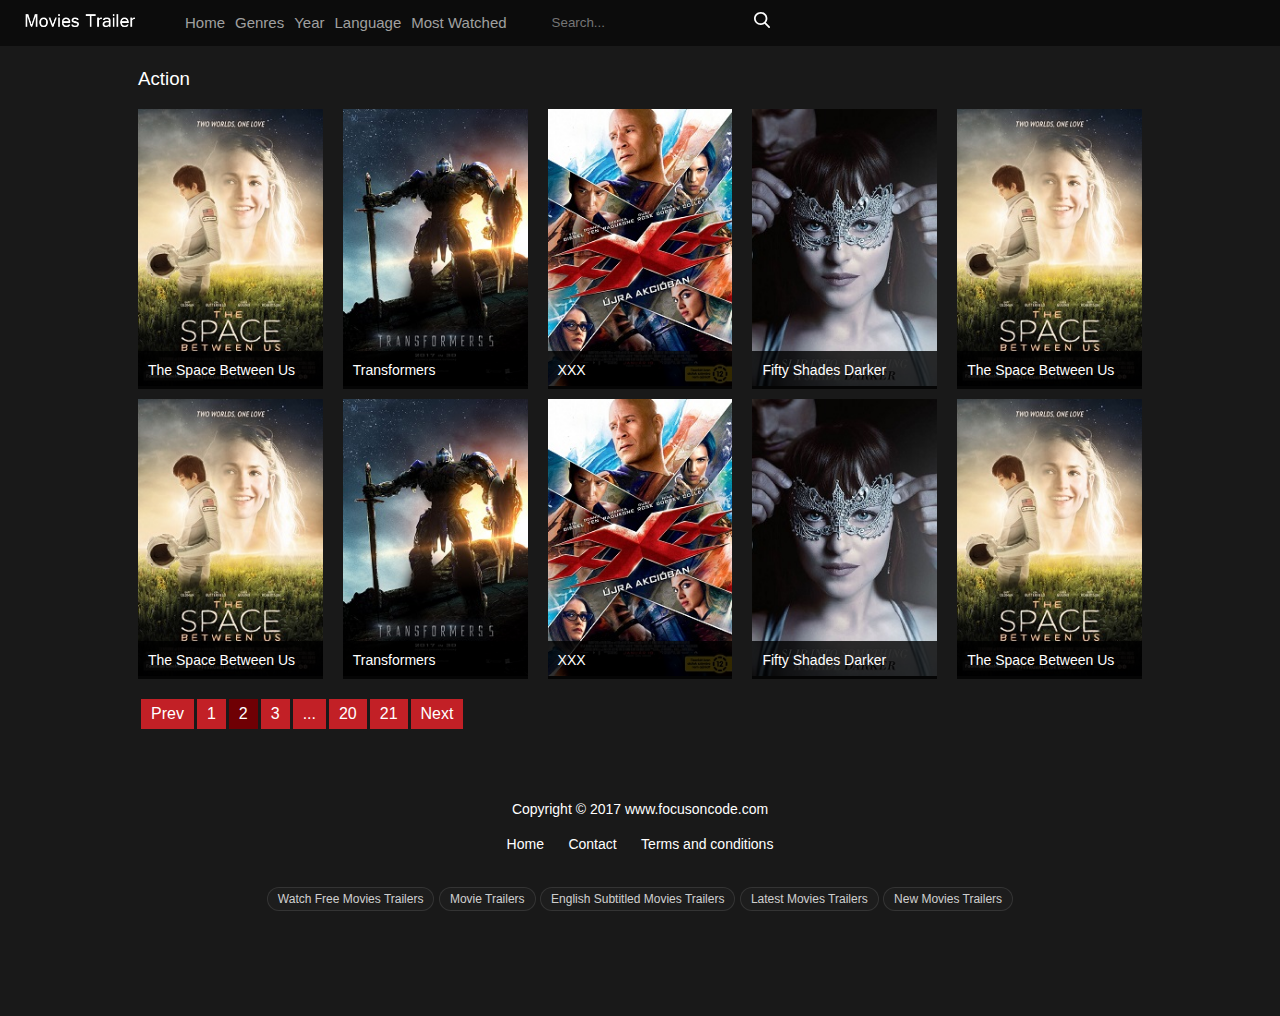
==== CS353/CS353/WebHomepage/genre.html @ dbf401f7 "code uploaded" ====
<!DOCTYPE html>
<html lang="en">
<head>
	<meta charset="utf-8">
	<title>Action</title>
	<meta name="viewport" content="width=device-width, initial-scale=1, minimum-scale=1, maximum-scale=1">

	<!-- Link Swiper's CSS -->
	<link rel="stylesheet" href="css/swiper.min.css">
	<link rel="stylesheet" href="css/styles.css">

	<script src="js/jquery-3.1.1.min.js"></script>
	<script src="js/script.js"></script>


	<!-- Demo styles -->
	<style>



	</style>
</head>
<body>
	<div class="wrapper">

		<header class="header">
			<figure class="logo"><a href="index.html"><img src="img/logo.png" alt="Logo"></figure></a>
			<nav class="menu">
				<ul>
					<li><a href="index.html">Home</a></li>
					<li><a>Genres</a>
						<ul>
							<li><a href="genre.html">Action</a></li>
							<li><a href="genre.html">Comedy</a></li>
							<li><a href="genre.html">Drama</a></li>
							<li><a href="genre.html">Romance</a></li>
						</ul>
					</li>
					<li><a>Year</a>
						<ul>
							<li><a href="year.html">2017</a></li>
							<li><a href="year.html">2016</a></li>
							<li><a href="year.html">2015</a></li>
							<li><a href="year.html">2014</a></li>
						</ul>
					</li>
					<li><a>Language</a>
						<ul>
							<li><a href="language.html">English</a></li>
							<li><a href="language.html">German</a></li>
						</ul>
					</li>
					<li><a href="mostwatched.html">Most Watched</a></li>
					<li class="mobsearch">
						<form class="mobform">
							<input type="text" name="s" class="mobsearchfield" placeholder="Search...">
							<input type="submit" value="" class="mobsearchsubmit">
						</form>
					</li>
				</ul>
			</nav>
			<form class="search">
				<input type="text" name="s" class="searchfield" placeholder="Search...">
				<input type="submit" value="" class="searchsubmit">
			</form>

			<div class="toggle"><img src="img/menu.svg"></div>
		</header>
		
		<main class="content">
			<section class="centered">
				<h3>Action</h3>
				<div class="movies">
					<div class="mov">
						<a href="single.html">
							<img src="images/9.jpg">
							<h2 class="movietitle">The Space Between Us</h2>
						</a>
					</div>
					<div class="mov">
						<a href="single.html">
							<img src="images/7.jpg">
							<h2 class="movietitle">Transformers</h2>
						</a>
					</div>
					<div class="mov">
						<a href="single.html">
							<img src="images/8.jpg">
							<h2 class="movietitle">XXX</h2>
						</a>
					</div>
					<div class="mov">
						<a href="single.html">
							<img src="images/6.jpg">
							<h2 class="movietitle">Fifty Shades Darker</h2>
						</a>
					</div>
					<div class="mov">
						<a href="single.html">
							<img src="images/9.jpg">
							<h2 class="movietitle">The Space Between Us</h2>
						</a>
					</div>
					<div class="mov">
						<a href="single.html">
							<img src="images/9.jpg">
							<h2 class="movietitle">The Space Between Us</h2>
						</a>
					</div>
					<div class="mov">
						<a href="single.html">
							<img src="images/7.jpg">
							<h2 class="movietitle">Transformers</h2>
						</a>
					</div>
					<div class="mov">
						<a href="single.html">
							<img src="images/8.jpg">
							<h2 class="movietitle">XXX</h2>
						</a>
					</div>
					<div class="mov">
						<a href="single.html">
							<img src="images/6.jpg">
							<h2 class="movietitle">Fifty Shades Darker</h2>
						</a>
					</div>
					<div class="mov">
						<a href="single.html">
							<img src="images/9.jpg">
							<h2 class="movietitle">The Space Between Us</h2>
						</a>
					</div>
				</div>
				<nav class="pagination">
					<ul>
						<li><a href="#">Prev</a></li>
						<li><a href="#">1</a></li>
						<li><a href="#" class="menuactive">2</a></li>
						<li><a href="#">3</a></li>
						<li><a href="#">...</a></li>
						<li><a href="#">20</a></li>
						<li><a href="#">21</a></li>
						<li><a href="#">Next</a></li>
					</ul>
				</nav>
			</section>

		</main>

		<footer class="footer">
			<div class="copyright"><p>Copyright &copy 2017 www.focusoncode.com</p></div>
			<div class="footermenu">
				<ul>
					<li><a href="index.html">Home</a></li>
					<li><a href="contact.html">Contact</a></li>
					<li><a href="terms.html">Terms and conditions</a></li>
				</ul>
			</div>
			<div class="tags">
				<ul>
					<li>Watch Free Movies Trailers</li>
					<li>Movie Trailers</li>
					<li>English Subtitled Movies Trailers</li>
					<li>Latest Movies Trailers</li>
					<li>New Movies Trailers</li>

				</ul>
			</div>

		</footer>

		
	</div>
</body>
</html>
---- CS353/CS353/WebHomepage/css/styles.css ----
/* Reset */
html, body, div, span, applet, object, iframe,
h1, h2, h3, h4, h5, h6, p, blockquote, pre,
a, abbr, acronym, address, big, cite, code,
del, dfn, em, font, img, ins, kbd, q, s, samp,
small, strike, strong, sub, sup, tt, var,
b, u, i, center,
dl, dt, dd, ol, ul, li,
fieldset, form, label, legend,
table, caption, tbody, tfoot, thead, tr, th, td {background: transparent;border: 0;margin: 0;padding: 0;vertical-align: baseline;}
body {line-height: 1;}
h1, h2, h3, h4, h5, h6 {clear: both;font-weight: normal;}
ol, ul {list-style: none;}
blockquote {quotes: none;}
blockquote:before, blockquote:after {content: '';content: none;}
del {text-decoration: line-through;}
table {border-collapse: collapse;border-spacing: 0;}
a img {border: none;}
body{font-family: arial,sans-serif; background-color: #191919; position: relative;height: 100%;}

.wrapper{float: left; width: 100%; position: relative;}
.content{float: left; width: 100%;}
.header{position: absolute; top:0; right: 0; left:0;background-color: rgba(0,0,0,0.5); z-index: 999;}
.logo{float: left; margin: 0 20px; padding: 0;}
.logo img{float: left; max-width: 120px; width: 100%; padding: 10px 0;}
.menu{float: left;}
.menu > ul{float: left; margin: 0 20px;}
.menu > ul > li{list-style:none; float: left; position: relative; cursor: pointer;}
.menu > ul > li > a{float:left;text-decoration: none; color: #a0a0a0; font-size: 15px; padding: 15px 5px;}
.menu > ul > li:hover > a{color:#fff;}
.menu > ul > li:hover ul{display: block;}

.menu > ul > li > ul{display:none;position: absolute;top: 45px;background-color: #000;width: 200px;}
.menu > ul > li > ul > li{float: left; width: 100%;border-bottom: 1px solid #2d2d2d;}
.menu > ul > li > ul > li:last-child{border: none;}
.menu > ul > li > ul > li > a{float: left;padding: 5px 10px;text-decoration: none;color: #959595; width: calc(100% - 20px); font-size: 14px;}
.menu > ul > li > ul > li:hover a{color:#fff;}
.toggle{float: right; display: none; cursor: pointer;}
.toggle img{max-width: 20px;padding: 14px;}


.search{float: left;margin: 0 20px;}
.searchfield{float: left; width: 200px;margin: 10px 0; border-bottom: 1px solid transparent; border-right:none;border-left:none; border-top:none; padding:5px 0px; background: transparent;outline: none;}
.searchfield:focus{border-bottom: 1px solid #a0a0a0;}
.searchsubmit{cursor:pointer;float: left;background: transparent;border: none;background-size: 16px;background-image: url(../img/search.svg);width: 20px;height: 20px;margin: 10px 0;background-repeat: no-repeat;background-position: center;outline: none;}
.mobsearch{display: none;}


/* swiper */

.homeslider > .swiper-container > .swiper-wrapper > .swiper-slide > .caption{color: #ffffff;z-index: 999;position: absolute; top: 0; bottom: 0;left: 0;right:0; background-color: rgba(0,0,0,0.5); z-index: 99;}
.homeslider > .swiper-container > .swiper-wrapper > .swiper-slide > .caption > .captioninside{top: 100px; left: 50px; position: absolute; text-align: left; max-width: 40%;}
.homeslider > .swiper-container > .swiper-wrapper > .swiper-slide > .caption > .captioninside h3{font-size: 22px; color:#fff; padding: 10px 0; display: block;}
.homeslider > .swiper-container > .swiper-wrapper > .swiper-slide > .caption > .captioninside p{left; font-size: 16px; color:#fff; display: block;}
.playbutton{padding: 10px 20px; color:#fff; background-color: #C10E0E; display: inline-block; margin: 10px 0; text-decoration: none; border-radius: 3px;}
.homeslider > .swiper-container > .swiper-pagination > .swiper-pagination-bullet{width: 15px; height: 15px;}
.homeslider > .swiper-container > .swiper-pagination > .swiper-pagination-bullet-active{background:#fff;}

.homeslider{float: left; width: 100%;}
.homeslider > .swiper-container {width: 100%;height:100%; max-height:500px;margin: 0px auto;position: relative;}
.homeslider > .swiper-container > .swiper-wrapper > .swiper-slide {text-align: center;font-size: 18px;background: #fff;display: -webkit-box;display: -ms-flexbox;display: -webkit-flex;display: flex;-webkit-box-pack: center;-ms-flex-pack: center;-webkit-justify-content: center;justify-content: center;-webkit-box-align: center;-ms-flex-align: center;-webkit-align-items: center;align-items: center;}
.homeslider > .swiper-container > .swiper-wrapper > .swiper-slide > img{max-width: 100%; width: 100%;}

.recentlider > .swiper-container {width: 100%;height: 500px;margin: 0px auto;position: relative;}

.nextdirection{ position: absolute; right: 0; top:0; width: 40px; bottom: 0; background-color: rgba(0,0,0,0.8); z-index: 999; color:#fff; cursor: pointer;}
.nextdirection img{position: absolute;top:calc(50% - 12px); right: 8px;}

.leftdirection{ position: absolute; left: 0; top:0; width: 40px; bottom: 0; background-color: rgba(0,0,0,0.8); z-index: 999; color:#fff; cursor: pointer;}
.leftdirection img{position: absolute;top:calc(50% - 12px); left: 7px;}
.swiper-button-disabled{opacity: 0.3;}
.recentlider > .swiper-container > .swiper-slide {text-align: center;font-size: 18px;background: #fff;display: -webkit-box;display: -ms-flexbox;display: -webkit-flex;display: flex;-webkit-box-pack: center;-ms-flex-pack: center;-webkit-justify-content: center;justify-content: center;-webkit-box-align: center;-ms-flex-align: center;-webkit-align-items: center;align-items: center;}
.swiper-slide > a > img{max-width: 100%;}
.panel{float: left; width: 100%; margin: 20px 0;}
.panel h2{font-size: 22px; color:#fff; padding: 10px 20px;}

.footer{float: left; width: 100%; margin: 30px 0 0 0; text-align: center;}
.copyright{float: left;width: 100%; text-align: center; color:#fff; font-size: 14px; padding: 20px 0;}
.footermenu{float: left; width: 100%; text-align: center;}
.footermenu ul{float: left; width: 100%; text-align: center;}
.footermenu ul li{display: inline; list-style: none; padding: 0 10px;}
.footermenu ul li a{text-decoration: none; color:#fff;font-size: 14px;}

.tags{float: left; width: 100%; text-align: center; padding: 30px 0 100px 0;}
.tags ul{float: left; width: 100%; text-align: center;}
.tags ul li{display: inline; list-style: none; font-size: 12px; padding: 0 10px; background-color: rgba(255, 255, 255, 0.02); color:rgba(255,255,255, 0.8); border-radius: 20px; border: 1px solid rgba(255,255,255, 0.1); padding: 5px 10px;display: inline-block; margin: 5px 0;}

.hometitle{position: absolute;bottom: 3px;line-height: 1.3;background-color: rgba(0,0,0,0.8);left: 0;right: 0;padding: 7px;font-size: 14px;color: #fff;}

.single{max-width: 1200px; width: 100%; margin: 50px auto;padding: 10px; width: calc(100% - 20px);}

.trailer{float: left;width: calc(100% - 20px); margin:20px 0;background-color: #202020;padding: 10px; box-shadow: 0px 1px 2px rgba(0,0,0, 0.3);}
.trailer h3{float:left;padding: 0 10px; margin-bottom: 10px; color:#fff;padding: 0 10px; width: calc(100% - 20px);}
.trailer_frame {float: none;clear: both;width: 100%;position: relative;padding-bottom: 35%;padding-top: 25px;height: 0;}
.trailer_frame iframe {position: absolute;top: 0;left: 0;width: 100%;height: 100%;}

.movie{float: left;width: calc(100% - 20px);background-color: #202020;padding: 10px; box-shadow: 0px 1px 2px rgba(0,0,0, 0.3);}
.movie img{float: left;}
.movie ul{float: left; margin: 0 20px;width: calc(100% - 590px);}
.movie ul li{float: left; display: block; clear:both;color:#fff; padding: 0 0 10px 0;line-height: 1.4}
.movie ul li:first-child{font-weight: bold; font-size: 22px;}
.movie ul li a{color:#c22026; text-decoration: none;}

.links{float: left;width: calc(100% - 20px); margin:20px 0;background-color: #202020;padding: 10px; box-shadow: 0px 1px 2px rgba(0,0,0, 0.3);}
.links h3{float:left;padding: 0 10px; margin-bottom: 10px; color:#fff;    padding: 0 10px;}
.dlinks,.wlinks{float: left; width: calc(100% - 20px); margin: 10px;}
.dlinks li, .wlinks li{ display: inline; float: left; margin: 0px 10px 5px 0px;}
.dlinks li a, .wlinks li a{float: left; padding: 7px 10px; background-color: #c22026; font-size:14px; border-radius:2px;text-decoration:none; color:#fff;box-shadow: 0px 1px 2px rgba(0,0,0, 0.5);}

.comments{float: left;width: calc(100% - 20px); margin:0 0 20px 0;background-color: #202020;padding: 10px; box-shadow: 0px 1px 2px rgba(0,0,0, 0.3);}
.comments h3{float:left;padding: 0 10px; margin-bottom: 10px; color:#fff;    padding: 0 10px;}

.related{float: left;width: calc(100% - 20px); margin:0 0 20px 0;background-color: #202020;padding: 10px; box-shadow: 0px 1px 2px rgba(0,0,0, 0.3);}
.related h3{float:left;padding: 0 10px; margin-bottom: 10px; color:#fff; width: calc(100% - 20px)}
.relatemovie{float: left;width: calc(16.6% - 15px); margin: 0 5px 10px 10px; position: relative;}
.relatemovie img{max-width: 100%; width: 100%;}
.relatedname{position: absolute;bottom: 3px; left: 0;right: 0; background-color:rgba(0,0,0,0.8); padding: 5px 10px;line-height: 1.4;font-size: 14px; }
.relatemovie a{color:#fff; text-decoration: none;}

.centered{max-width: 1024px; width: 100%; margin:70px auto;}
.centered h3{float:left;padding: 0 10px; margin-bottom: 10px; color:#fff; width: calc(100% - 20px)}
.movies{float: left; width: 100%;}
.mov{float: left; width: calc(20% - 20px); padding:10px 10px 0 10px; position: relative; }
.mov img{max-width: 100%;}
.mov:hover img{opacity: 0.7;}
.movietitle{position: absolute; line-height: 1.3; bottom: 0; right: 10px;left:10px; padding: 10px; background-color: rgba(0,0,0,0.8); color:#fff; font-size: 14px; }

.pagination{float: left; width: 100%; margin: 20px 0;}
.pagination ul{float: left; width: calc(100% - 20px); margin: 0 10px;}
.pagination ul li{display: inline; list-style: none; float: left; margin-left: 3px; margin-bottom: 3px;}
.pagination ul li a{text-decoration: none; float: left; padding: 7px 10px; background-color: #c22026; color:#fff;}
.menuactive{background-color: #6f0004 !important}
.pagination ul li:hover a{background-color: #6f0004;}

.textcontent{float: left; width: calc(100% - 20px); padding: 0 10px;}
.textcontent p{padding: 10px 0; color:#fff; font-size: 14px; line-height: 1.4;}


.contact{float: left; width: calc(100% - 20px); padding: 0 10px;}
#myForm{float: left; width: 100%;}
#myForm input[type='text']{float: left; width: calc(100% - 20px); padding: 10px; margin-bottom: 20px; border:none; outline: none;background-color: #cecece;}
#myForm textarea{float: left; width: calc(100% - 20px); padding:10px; border:none; margin-bottom: 10px; height: 150px; outline: none;background-color: #cecece;}
#myForm label{float:left; width: 100%; color: #fff; margin-bottom:5px;margin-top:10px;}
#myForm input[type='submit']{float: left; width: 100%; padding: 10px 10px; margin-bottom: 20px; margin-top: 20px; color:#fff; border:none; background-color: #c22026; outline:none; cursor: pointer;}
.success{float:left; width: 100%; margin:20px 0; text-align: center; background-color: #8BC34A; color:#fff; padding: 10px 0;}
.error{float:left; width: 100%; margin:20px 0; text-align: center; background-color: #F44336; color:#fff; padding: 10px 0;}

@media all and (max-width: 1024px){
	.toggle{display: block;}
	.search{display: none;}
	.menu{position: absolute; top:44px; left: 0; right: 0;display: none;}
	.menu > ul{width: 100%; margin: 0; background-color: #000;}
	.menu > ul > li{float: left; width: 100%;border-bottom: 1px solid #252525;}
	.menu > ul > li:last-child{border:none;}
	.menu > ul > li > a{padding:10px;}
	.menu > ul > li > ul{position: relative;top: 0;width: 100%;background-color: #1f1f1f;float: left;}
	.menu > ul > li > ul > li > a{padding: 10px;}
	.mobsearch{display: block;}
	.mobform{float: left; width: 100%; position: relative;}
	.mobsearchfield{float: left;border: 1px solid #555;border-radius: 5px; width: calc(100% - 40px);margin: 10px; padding:5px 10px; background: transparent;outline: none;}
	.mobsearchfield:focus{border-bottom: 1px solid #555;}
	.mobsearchsubmit{cursor:pointer; position:absolute; right: 14px;top: 3px;background: transparent;border: none;background-size: 16px;background-image: url(../img/search.svg);width: 20px;height: 20px;margin: 10px 0;background-repeat: no-repeat;background-position: center;outline: none;}
	.nextdirection{width: 20px;}
	.nextdirection img{right: 4px;max-width: 15px;}
	.leftdirection{width: 20px;}
	.leftdirection img{left: 4px;max-width: 15px;}
	.movie ul{width: calc(100% - 290px);}
}

@media all and (max-width: 786px){
	.mov{ width: calc(25% - 20px);}
	.homeslider > .swiper-container > .swiper-wrapper > .swiper-slide > .caption > .captioninside{top: 50px; left: 10px; max-width: 50%;}
	.relatemovie{float: left;width: calc(33.3% - 15px); margin: 0 5px 10px 10px; position: relative;}
}

@media all and (max-width: 540px){
	.mov{ width: calc(33.3% - 10px);padding:10px 5px 0 5px;}
	.movietitle{right: 5px;left:5px;}
	.movie img{float: none; max-width: 100px; width: 100%;}
	.movie{text-align:center;}
	.movie ul{float: none; width: 100%; text-align: center; margin:10px 0;}
	.movie ul li{float: none;}
}
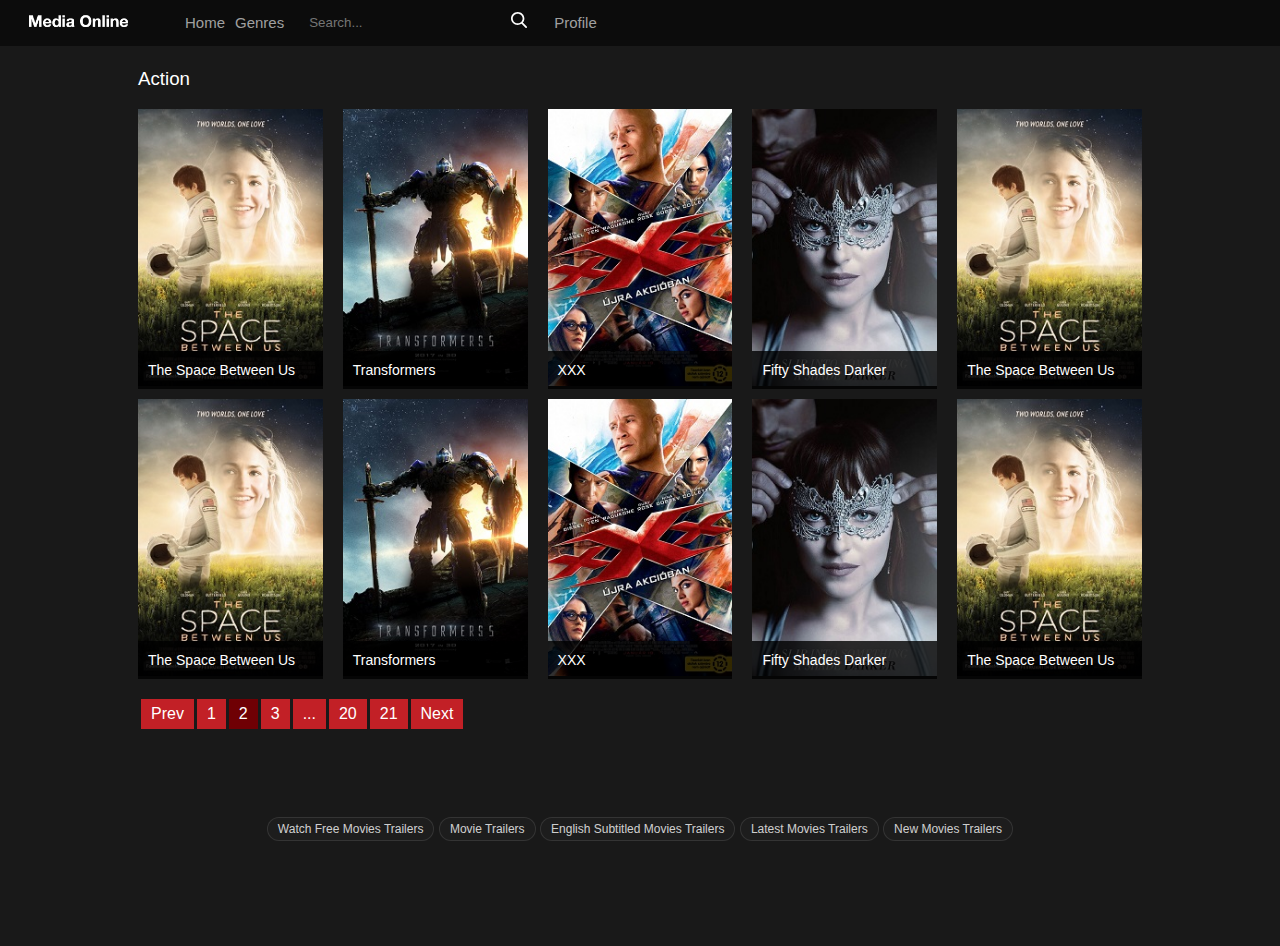
==== commit 65125b02: "html changes" ====
--- a/CS353/CS353/WebHomepage/genre.html
+++ b/CS353/CS353/WebHomepage/genre.html
@@ -1,4 +1,4 @@
-<!DOCTYPE html>
+﻿<!DOCTYPE html>
 <html lang="en">
 <head>
 	<meta charset="utf-8">
@@ -28,7 +28,8 @@
 			<nav class="menu">
 				<ul>
 					<li><a href="index.html">Home</a></li>
-					<li><a>Genres</a>
+					<li>
+						<a>Genres</a>
 						<ul>
 							<li><a href="genre.html">Action</a></li>
 							<li><a href="genre.html">Comedy</a></li>
@@ -36,21 +37,14 @@
 							<li><a href="genre.html">Romance</a></li>
 						</ul>
 					</li>
-					<li><a>Year</a>
-						<ul>
-							<li><a href="year.html">2017</a></li>
-							<li><a href="year.html">2016</a></li>
-							<li><a href="year.html">2015</a></li>
-							<li><a href="year.html">2014</a></li>
-						</ul>
-					</li>
-					<li><a>Language</a>
-						<ul>
-							<li><a href="language.html">English</a></li>
-							<li><a href="language.html">German</a></li>
-						</ul>
-					</li>
-					<li><a href="mostwatched.html">Most Watched</a></li>
+
+					
+					<form class="search">
+						<input type="text" name="s" class="searchfield" placeholder="Search...">
+						<input type="submit" value="" class="searchsubmit">
+					</form>
+					
+					<li><a href="">Profile</a></li>
 					<li class="mobsearch">
 						<form class="mobform">
 							<input type="text" name="s" class="mobsearchfield" placeholder="Search...">
@@ -59,10 +53,7 @@
 					</li>
 				</ul>
 			</nav>
-			<form class="search">
-				<input type="text" name="s" class="searchfield" placeholder="Search...">
-				<input type="submit" value="" class="searchsubmit">
-			</form>
+			
 
 			<div class="toggle"><img src="img/menu.svg"></div>
 		</header>
@@ -149,14 +140,7 @@
 		</main>
 
 		<footer class="footer">
-			<div class="copyright"><p>Copyright &copy 2017 www.focusoncode.com</p></div>
-			<div class="footermenu">
-				<ul>
-					<li><a href="index.html">Home</a></li>
-					<li><a href="contact.html">Contact</a></li>
-					<li><a href="terms.html">Terms and conditions</a></li>
-				</ul>
-			</div>
+			
 			<div class="tags">
 				<ul>
 					<li>Watch Free Movies Trailers</li>
